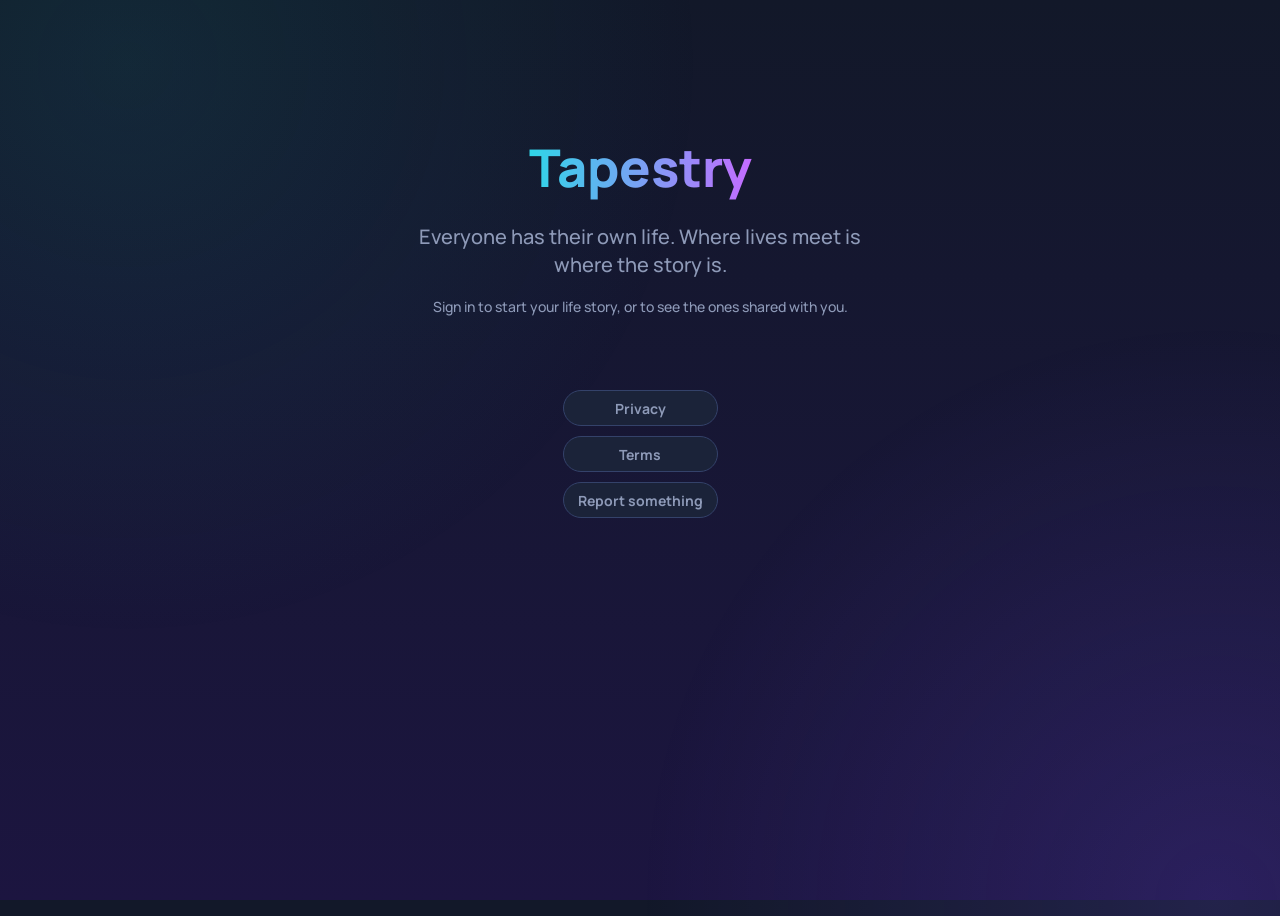
==== index.html @ f5a62487 "Publish tapestry from godot-app-factory ea5c0e9" ====
<!doctype html>
<html lang="en">
<head>
<meta charset="utf-8">
<meta name="viewport" content="width=device-width, initial-scale=1">
<!-- what the page may load, and from where: its own files, the platform, Google's sign-in button, OpenStreetMap's maps, YouTube's players - nothing else, whatever were slipped into it -->
<meta http-equiv="Content-Security-Policy" content="default-src 'self'; script-src 'self' https://accounts.google.com/gsi/client; style-src 'self' 'unsafe-inline' https://accounts.google.com/gsi/style; img-src 'self' data: blob: https://api.latent-sea.com https://tile.openstreetmap.org https://*.googleusercontent.com; connect-src 'self' https://api.latent-sea.com https://nominatim.openstreetmap.org https://accounts.google.com/gsi/; frame-src https://www.youtube-nocookie.com https://accounts.google.com/gsi/; worker-src 'self'; object-src 'none'; base-uri 'self'; form-action 'self'">
<meta name="color-scheme" content="dark">
<meta name="theme-color" content="#121829">
<meta name="description" content="Tapestry: everyone has their own thread through time, and threads cross at events.">
<title>Tapestry</title>
<link rel="icon" href="icon.svg" type="image/svg+xml">
<link rel="manifest" href="manifest.webmanifest">
<link rel="apple-touch-icon" href="icon-192.png">
<meta name="mobile-web-app-capable" content="yes">
<meta name="apple-mobile-web-app-capable" content="yes">
<link rel="stylesheet" href="tapestry.css?v=779517fc44e5">
<script type="module" src="site.js?v=779517fc44e5"></script>
<meta name="build" content="779517fc44e5">
<script type="module" src="fresh.js?v=779517fc44e5"></script>
</head>
<body>
<main id="app"></main>
<noscript>Tapestry needs JavaScript.</noscript>
</body>
</html>
---- tapestry.css ----
/* Tapestry's own layout, on the factory's look (look/look.css, D-023), which
   gives it its ground, words, buttons, cards and fields. The look's sheet is
   put in after this one, so every rule here starts at #app to win over it.
   Colours are the look's: --chime-<name>; a thread's own colour is drawn as
   its mark (weave.js, colourOf). */

#app .chime-app { max-width: 46rem; padding-bottom: 10rem; }
#app .chime-screen { gap: 14px; }
#app .chime-text.Title { font-size: calc(var(--chime-size-face) * 1.9); }

/* the navigation: four tabs, each an icon over its name - along the top beside the name on a wide
   screen; on a phone, along the bottom, all four always there, side by side */
#app .TopNav { justify-content: flex-start; align-items: center; gap: 10px; border-bottom: 1px solid var(--chime-lit); padding-bottom: 8px; }
#app .Wordmark { font-size: calc(var(--chime-size-face) * 1.375); font-weight: 800; overflow: visible; background: linear-gradient(90deg, var(--chime-accent-end), var(--chime-accent-2-end)); -webkit-background-clip: text; background-clip: text; color: transparent; }
#app .Nav { gap: 4px; flex: 1 1 auto; justify-content: flex-end; }
#app .chime-pressable.NavLink { position: relative; background: none; border: none; border-radius: 12px; box-shadow: none; padding: 6px 14px; min-height: 56px;
  flex-direction: column; align-items: center; justify-content: center; gap: 4px; color: var(--chime-ink-soft); }
#app .chime-pressable.NavLink.chime-current { color: var(--chime-accent); }
#app .chime-pressable.NavLink:hover { background: var(--chime-raised); }
#app .NavIcon { width: 26px; height: 26px; background: currentColor; -webkit-mask-size: contain; mask-size: contain; -webkit-mask-repeat: no-repeat; mask-repeat: no-repeat; }
#app .NavWords { font-size: calc(var(--chime-size-face) * 0.813); font-weight: 700; white-space: nowrap; }
/* how many wait in the inbox: a count on the corner of its icon */
#app .NavCount { position: absolute; top: 4px; left: calc(50% + 6px); min-width: 20px; height: 20px; padding: 0 5px; border-radius: 999px; background: var(--chime-danger);
  color: var(--chime-ground); font-size: 12px; font-weight: 800; line-height: 20px; text-align: center; box-sizing: border-box; }
#app .NavIcon-life { -webkit-mask-image: url('data:image/svg+xml,%3Csvg xmlns=%22http://www.w3.org/2000/svg%22 viewBox=%220 0 24 24%22 fill=%22none%22 stroke=%22black%22 stroke-width=%222%22 stroke-linecap=%22round%22 stroke-linejoin=%22round%22%3E%3Cpath d=%22M3 5h7a2 2 0 0 1 2 2v13a2 2 0 0 0-2-2H3z%22/%3E%3Cpath d=%22M21 5h-7a2 2 0 0 0-2 2v13a2 2 0 0 1 2-2h7z%22/%3E%3C/svg%3E'); mask-image: url('data:image/svg+xml,%3Csvg xmlns=%22http://www.w3.org/2000/svg%22 viewBox=%220 0 24 24%22 fill=%22none%22 stroke=%22black%22 stroke-width=%222%22 stroke-linecap=%22round%22 stroke-linejoin=%22round%22%3E%3Cpath d=%22M3 5h7a2 2 0 0 1 2 2v13a2 2 0 0 0-2-2H3z%22/%3E%3Cpath d=%22M21 5h-7a2 2 0 0 0-2 2v13a2 2 0 0 1 2-2h7z%22/%3E%3C/svg%3E'); }
#app .NavIcon-people { -webkit-mask-image: url('data:image/svg+xml,%3Csvg xmlns=%22http://www.w3.org/2000/svg%22 viewBox=%220 0 24 24%22 fill=%22none%22 stroke=%22black%22 stroke-width=%222%22 stroke-linecap=%22round%22 stroke-linejoin=%22round%22%3E%3Ccircle cx=%229%22 cy=%228%22 r=%223.5%22/%3E%3Cpath d=%22M2.5 20c0-3.6 2.9-6 6.5-6s6.5 2.4 6.5 6%22/%3E%3Ccircle cx=%2217%22 cy=%229%22 r=%222.5%22/%3E%3Cpath d=%22M17 14c2.6 0 4.5 1.9 4.5 4.5%22/%3E%3C/svg%3E'); mask-image: url('data:image/svg+xml,%3Csvg xmlns=%22http://www.w3.org/2000/svg%22 viewBox=%220 0 24 24%22 fill=%22none%22 stroke=%22black%22 stroke-width=%222%22 stroke-linecap=%22round%22 stroke-linejoin=%22round%22%3E%3Ccircle cx=%229%22 cy=%228%22 r=%223.5%22/%3E%3Cpath d=%22M2.5 20c0-3.6 2.9-6 6.5-6s6.5 2.4 6.5 6%22/%3E%3Ccircle cx=%2217%22 cy=%229%22 r=%222.5%22/%3E%3Cpath d=%22M17 14c2.6 0 4.5 1.9 4.5 4.5%22/%3E%3C/svg%3E'); }
#app .NavIcon-inbox { -webkit-mask-image: url('data:image/svg+xml,%3Csvg xmlns=%22http://www.w3.org/2000/svg%22 viewBox=%220 0 24 24%22 fill=%22none%22 stroke=%22black%22 stroke-width=%222%22 stroke-linecap=%22round%22 stroke-linejoin=%22round%22%3E%3Cpath d=%22M3 13l3-8h12l3 8v6H3z%22/%3E%3Cpath d=%22M3 13h5l1 3h6l1-3h5%22/%3E%3C/svg%3E'); mask-image: url('data:image/svg+xml,%3Csvg xmlns=%22http://www.w3.org/2000/svg%22 viewBox=%220 0 24 24%22 fill=%22none%22 stroke=%22black%22 stroke-width=%222%22 stroke-linecap=%22round%22 stroke-linejoin=%22round%22%3E%3Cpath d=%22M3 13l3-8h12l3 8v6H3z%22/%3E%3Cpath d=%22M3 13h5l1 3h6l1-3h5%22/%3E%3C/svg%3E'); }
#app .NavIcon-me { -webkit-mask-image: url('data:image/svg+xml,%3Csvg xmlns=%22http://www.w3.org/2000/svg%22 viewBox=%220 0 24 24%22 fill=%22none%22 stroke=%22black%22 stroke-width=%222%22 stroke-linecap=%22round%22 stroke-linejoin=%22round%22%3E%3Ccircle cx=%2212%22 cy=%228%22 r=%224%22/%3E%3Cpath d=%22M4 21c0-4.4 3.6-7 8-7s8 2.6 8 7%22/%3E%3C/svg%3E'); mask-image: url('data:image/svg+xml,%3Csvg xmlns=%22http://www.w3.org/2000/svg%22 viewBox=%220 0 24 24%22 fill=%22none%22 stroke=%22black%22 stroke-width=%222%22 stroke-linecap=%22round%22 stroke-linejoin=%22round%22%3E%3Ccircle cx=%2212%22 cy=%228%22 r=%224%22/%3E%3Cpath d=%22M4 21c0-4.4 3.6-7 8-7s8 2.6 8 7%22/%3E%3C/svg%3E'); }
#app .SearchIcon { -webkit-mask-image: url('data:image/svg+xml,%3Csvg xmlns=%22http://www.w3.org/2000/svg%22 viewBox=%220 0 24 24%22 fill=%22none%22 stroke=%22black%22 stroke-width=%222%22 stroke-linecap=%22round%22 stroke-linejoin=%22round%22%3E%3Ccircle cx=%2211%22 cy=%2211%22 r=%227%22/%3E%3Cpath d=%22M20 20l-4-4%22/%3E%3C/svg%3E'); mask-image: url('data:image/svg+xml,%3Csvg xmlns=%22http://www.w3.org/2000/svg%22 viewBox=%220 0 24 24%22 fill=%22none%22 stroke=%22black%22 stroke-width=%222%22 stroke-linecap=%22round%22 stroke-linejoin=%22round%22%3E%3Ccircle cx=%2211%22 cy=%2211%22 r=%227%22/%3E%3Cpath d=%22M20 20l-4-4%22/%3E%3C/svg%3E'); }
#app .SearchIcon { width: 20px; height: 20px; background: currentColor; -webkit-mask-size: contain; mask-size: contain; -webkit-mask-repeat: no-repeat; mask-repeat: no-repeat; }
#app .MenuItem { justify-content: space-between; align-items: center; min-height: 56px; }
#app .RowMark { font-size: calc(var(--chime-size-face) * 1.25); color: var(--chime-ink-soft); }
#app .HowTo { padding: 14px 16px; }
#app .InEvent { gap: 2px; padding-left: 10px; border-left: 2px solid var(--chime-lit); }
#app .InEventLine { font-size: calc(var(--chime-size-face) * 0.875); color: var(--chime-ink); }
@media (max-width: 40rem) {
  #app .TopNav { border-bottom: none; padding: 0; }
  #app .Wordmark { display: none; }
  #app .Nav { position: fixed; left: 0; right: 0; bottom: 0; z-index: 6; display: grid; grid-template-columns: repeat(4, minmax(0, 1fr)); gap: 0;
    background: var(--chime-raised); border-top: 1px solid var(--chime-lit); padding: 4px 0 calc(4px + env(safe-area-inset-bottom)); }
  #app .chime-pressable.NavLink { border-radius: 0; min-height: 64px; padding: 6px 2px; }
}

/* Your life: its name and search over its two ways to see it; the prompt; the one Add button */
#app .LifeTop { align-items: center; gap: 12px; }
#app .chime-pressable.IconButton { min-height: 48px; padding: 6px 16px; border-radius: 999px; gap: 8px; align-items: center; background: var(--chime-raised); border: 1px solid var(--chime-lit); box-shadow: none; color: var(--chime-ink); }
#app .LifeWays { display: grid; grid-template-columns: repeat(2, minmax(0, 1fr)); gap: 4px; padding: 4px; border-radius: 14px; background: var(--chime-raised); }
#app .LifeWays .chime-pressable.Segment { min-height: 44px; border: none; border-radius: 10px; justify-content: center; font-size: var(--chime-size-face); font-weight: 700; }
#app .Prompt { gap: 12px; padding: 18px; border-radius: 18px; background: var(--chime-raised); border: 1px solid var(--chime-lit); }
#app .PromptLabel { font-size: calc(var(--chime-size-face) * 0.875); font-weight: 700; color: var(--chime-accent); }
#app .PromptWords { font-size: calc(var(--chime-size-face) * 1.4); font-weight: 700; line-height: 1.25; }
#app .chime-pressable.PromptButton { min-height: 50px; border-radius: 999px; justify-content: center; font-weight: 700; background: var(--chime-lit); border: none; box-shadow: none; color: var(--chime-ink); }
#app .RandomRow { display: grid; grid-template-columns: repeat(2, minmax(0, 1fr)); gap: 10px; }
#app .chime-pressable.RandomButton { min-height: 50px; justify-content: center; border-radius: 999px; font-weight: 700; padding: 8px 12px; }

#app .chime-pressable.AddButton { position: fixed; right: max(20px, calc(50vw - 23rem + 20px)); bottom: 28px; z-index: 5; min-height: 56px; padding: 0 26px; border-radius: 999px; gap: 8px;
  align-items: center; border: none; background: linear-gradient(90deg, var(--chime-accent), var(--chime-accent-end)); color: var(--chime-ground);
  font-size: calc(var(--chime-size-face) * 1.125); font-weight: 800; box-shadow: 0 6px 20px rgb(0 0 0 / 0.45); }
#app .AddMark { font-size: calc(var(--chime-size-face) * 1.5); line-height: 1; font-weight: 800; }
@media (max-width: 40rem) { #app .chime-pressable.AddButton { right: 16px; bottom: calc(84px + env(safe-area-inset-bottom)); } }
#app .EmptyLife { align-items: center; text-align: center; gap: 14px; padding: 48px 20px; }
#app .EmptyTitle { font-size: calc(var(--chime-size-face) * 1.6); font-weight: 800; }
#app .EmptyLine { font-size: calc(var(--chime-size-face) * 1.125); color: var(--chime-ink-soft); line-height: 1.5; }
#app .chime-pressable.BigAction { min-height: 60px; padding: 0 30px; border-radius: 999px; gap: 10px; align-items: center; border: none; margin-top: 10px;
  background: linear-gradient(90deg, var(--chime-accent), var(--chime-accent-end)); color: var(--chime-ground); font-size: calc(var(--chime-size-face) * 1.15); font-weight: 800; }

/* what is being added, asked over the screen: a memory first, then the two less often wanted */
#app .AddSheet { gap: 12px; min-width: min(26rem, 84vw); }
#app .chime-pressable.AddChoice { flex-direction: column; align-items: flex-start; gap: 4px; padding: 16px 18px; border-radius: 16px; text-align: left;
  background: var(--chime-ground); border: 1px solid var(--chime-lit); box-shadow: none; color: var(--chime-ink); }
#app .chime-pressable.AddChoiceMain { background: linear-gradient(90deg, var(--chime-accent), var(--chime-accent-end)); border: none; color: var(--chime-ground); }
#app .AddChoiceWrap { gap: 0; }
#app .AddChoiceTitle { font-size: calc(var(--chime-size-face) * 1.2); font-weight: 800; }
#app .AddChoiceLine { font-size: calc(var(--chime-size-face) * 0.938); }
@media (max-width: 40rem) {
  #app .chime-shade:has(.AddSheet) { align-items: flex-end; }
  #app .chime-sheet:has(.AddSheet) { width: 100%; max-width: none; border-radius: 24px 24px 0 0; padding: 20px 20px calc(24px + env(safe-area-inset-bottom)); }
}

/* a memory's page: the way back, Edit and More along the top; More's actions under them, when open */
#app .ItemTop { align-items: center; justify-content: space-between; gap: 10px; }
#app .ItemTools { gap: 8px; align-items: center; }

#app .BackMark { font-size: calc(var(--chime-size-face) * 1.5); line-height: 1; }
#app .chime-pressable.QuietAction { min-height: 44px; padding: 6px 16px; border-radius: 999px; gap: 6px; align-items: center; background: var(--chime-raised); border: 1px solid var(--chime-lit); box-shadow: none; color: var(--chime-ink); }
#app .MoreMark { font-size: calc(var(--chime-size-face) * 1.1); line-height: 1; }
#app .MorePanel { gap: 8px; padding: 12px 14px; border-radius: 14px; background: var(--chime-raised); border: 1px solid var(--chime-lit); }
#app .chime-pressable.BiggerButton { justify-content: space-between; align-items: center; min-height: 52px; padding: 8px 16px; border-radius: 14px; background: var(--chime-raised); border: 1px solid var(--chime-lit); box-shadow: none; color: var(--chime-ink); }
#app .Details { gap: 12px; }
#app .BiggerSheet, #app .BiggerStep { gap: 12px; min-width: min(26rem, 84vw); }
#app .PartOfAll { gap: 8px; }
/* what a memory is part of: the button that opens it, with an X on its right to take it out, one piece */
#app .PartOfRow { align-items: stretch; gap: 0; flex-wrap: nowrap; align-self: flex-start; max-width: 100%; }
#app .chime-pressable.TakeOut { min-height: 44px; min-width: 44px; padding: 0 14px 0 10px; border-radius: 0 999px 999px 0; box-shadow: none;
  background: color-mix(in srgb, var(--chime-accent) 10%, var(--chime-raised)); border: 1px solid color-mix(in srgb, var(--chime-accent) 55%, transparent);
  border-left: 1px solid color-mix(in srgb, var(--chime-accent) 25%, transparent); color: var(--chime-ink-soft); justify-content: center; align-items: center; }
#app .chime-pressable.TakeOut:hover { color: var(--chime-danger); background: color-mix(in srgb, var(--chime-danger) 12%, var(--chime-raised)); }
#app .TakeOutMark { font-size: calc(var(--chime-size-face) * 1.05); font-weight: 800; line-height: 1; }
#app .SeenNot { position: absolute; width: 1px; height: 1px; overflow: hidden; clip: rect(0 0 0 0); white-space: nowrap; }
@media (max-width: 40rem) {
  #app .chime-shade:has(.BiggerSheet) { align-items: flex-end; }
  #app .chime-sheet:has(.BiggerSheet) { width: 100%; max-width: none; max-height: 88vh; overflow-y: auto; border-radius: 24px 24px 0 0; padding: 20px 20px calc(24px + env(safe-area-inset-bottom)); }
}
#app .PeopleWays { flex-wrap: wrap; }

/* Me: who they are, then a row for each thing of theirs */
#app .MeTop { align-items: center; gap: 16px; }
#app .MeMark { width: 64px; height: 64px; border-radius: 50%; display: flex; align-items: center; justify-content: center; background: var(--chime-accent); color: var(--chime-ground);
  font-size: calc(var(--chime-size-face) * 1.6); font-weight: 800; flex: 0 0 auto; }

/* the editor: who sees it, said, with the way to change it */
#app .AudienceRow { align-items: center; gap: 12px; }

/* the door */
#app .Door { max-width: 28rem; margin: 12vh auto 0; gap: 18px; text-align: center; align-items: center; }
#app .DoorTitle { font-size: calc(var(--chime-size-face) * 3.25); font-weight: 800; overflow: visible; background: linear-gradient(90deg, var(--chime-accent-end), var(--chime-accent-2-end)); -webkit-background-clip: text; background-clip: text; color: transparent; }
#app .DoorLine { font-size: calc(var(--chime-size-face) * 1.25); color: var(--chime-ink-soft); }
#app .GoogleButton { min-height: 44px; display: flex; justify-content: center; padding: 0; background: none; }
/* Google's button is its own page in a frame: told the page is dark, a browser paints white behind it; as light, its own corners show through */
#app .GoogleButton { color-scheme: light; }
/* on a phone, our own button that goes to Google and back: drawn as Google's own pill, on the page's ground */
#app .GoogleButton .google-redirect { min-height: 44px; padding: 0 1.25rem 0 2.9rem; border: 1px solid #dadce0; border-radius: 999px; background: #fff url('data:image/svg+xml,%3Csvg xmlns=%27http://www.w3.org/2000/svg%27 viewBox=%270 0 48 48%27%3E%3Cpath fill=%27%23EA4335%27 d=%27M24 9.5c3.54 0 6.71 1.22 9.21 3.6l6.85-6.85C35.9 2.38 30.47 0 24 0 14.62 0 6.51 5.38 2.56 13.22l7.98 6.19C12.43 13.72 17.74 9.5 24 9.5z%27/%3E%3Cpath fill=%27%234285F4%27 d=%27M46.98 24.55c0-1.57-.15-3.09-.38-4.55H24v9.02h12.94c-.58 2.96-2.26 5.48-4.78 7.18l7.73 6c4.51-4.18 7.09-10.36 7.09-17.65z%27/%3E%3Cpath fill=%27%23FBBC05%27 d=%27M10.53 28.59c-.48-1.45-.76-2.99-.76-4.59s.27-3.14.76-4.59l-7.98-6.19C.92 16.46 0 20.12 0 24c0 3.88.92 7.54 2.56 10.78l7.97-6.19z%27/%3E%3Cpath fill=%27%2334A853%27 d=%27M24 48c6.48 0 11.93-2.13 15.89-5.81l-7.73-6c-2.15 1.45-4.92 2.3-8.16 2.3-6.26 0-11.57-4.22-13.47-9.91l-7.98 6.19C6.51 42.62 14.62 48 24 48z%27/%3E%3C/svg%3E') no-repeat 1rem center / 20px 20px; color: #1f1f1f; font: 500 0.95rem/1 var(--chime-font, inherit); cursor: pointer; -webkit-appearance: none; appearance: none; }
#app .Door .chime-field-holder { width: 100%; text-align: left; }

/* words */
#app .PartHeading { font-size: calc(var(--chime-size-face) * 1.188); font-weight: 750; margin-top: 8px; overflow: visible; }
#app .FieldName { font-size: calc(var(--chime-size-face) * 0.75); font-weight: 700; color: var(--chime-ink-soft); letter-spacing: 0.08em; text-transform: uppercase; }
#app .Hint { font-size: calc(var(--chime-size-face) * 0.875); color: var(--chime-ink-soft); }
#app .chime-text.Words { font-size: calc(var(--chime-size-face) * 1.062); font-weight: 500; }
#app .Body { white-space: pre-wrap !important; line-height: 1.6; }
#app .Warn { color: var(--chime-danger); }
#app .Seen { font-size: calc(var(--chime-size-face) * 0.875); color: var(--chime-accent-2-end); }
#app .Small { font-size: calc(var(--chime-size-face) * 0.875); }

/* buttons */
#app .Actions { flex-wrap: wrap; gap: 10px; }

#app .LinkWords { font-size: calc(var(--chime-size-face) * 0.938); }
#app .Segments { flex-wrap: wrap; gap: 6px; }
#app .chime-pressable.Segment { min-height: 36px; padding: 4px 14px; font-size: calc(var(--chime-size-face) * 0.875); gap: 6px; }

/* the woven picture: as wide as its years need, scrolled sideways within itself on a phone */

/* finding and adding */
#app .Finder, #app .AddRow { gap: 8px; align-items: center; }
#app .Finder .chime-field-holder, #app .AddRow .chime-field-holder { flex: 1 1 auto; }

/* the timeline */
#app .Timeline { gap: 12px; }
/* a timeline's years, to flick through: one line, scrolled sideways */
#app .Years { flex-wrap: nowrap; overflow-x: auto; gap: 6px; padding-bottom: 6px; scrollbar-width: thin; }
#app .chime-pressable.YearChip { flex: 0 0 auto; min-height: 32px; padding: 2px 12px; }
/* light cards: when on the left, the title beside it, one line each */
#app .chime-pressable.LightEntry { width: 100%; padding: 8px 12px; align-items: center; }
#app .LightRow { width: 100%; gap: 10px; align-items: center; }
#app .LightWhen { flex: 0 0 9.5rem; font-size: calc(var(--chime-size-face) * 0.812); font-weight: 600; color: var(--chime-accent); }
#app .LightTitle { font-size: calc(var(--chime-size-face) * 0.95); font-weight: 600; min-width: 0; overflow: hidden; text-overflow: ellipsis; white-space: nowrap; }
#app .LightMeta { flex: 0 0 auto; font-size: calc(var(--chime-size-face) * 0.75); color: var(--chime-ink-soft); }
@media (max-width: 40rem) { #app .LightWhen { flex-basis: 6.5rem; } }
#app .YearHeading { font-size: calc(var(--chime-size-face) * 1.375); font-weight: 800; color: var(--chime-accent); margin-top: 16px; overflow: visible; }
#app .chime-pressable.Entry { width: 100%; padding: 14px 16px; align-items: stretch; }
#app .chime-row.CardRow { align-items: flex-start; width: 100%; gap: 12px; }
#app .ThreadMark { flex: 0 0 auto; padding-top: 5px; }
#app .CardBody { gap: 4px; min-width: 0; }
#app .CardTop { gap: 8px; flex-wrap: wrap; }
#app .Kind { font-size: calc(var(--chime-size-face) * 0.688); font-weight: 700; letter-spacing: 0.1em; text-transform: uppercase; color: var(--chime-ink-soft); }
#app .When { font-size: calc(var(--chime-size-face) * 0.875); font-weight: 600; color: var(--chime-accent); }
#app .Age { font-size: calc(var(--chime-size-face) * 0.812); color: var(--chime-ink-soft); }
#app .Whose { font-size: calc(var(--chime-size-face) * 0.812); color: var(--chime-accent-2-end); }
#app .CardTitle { font-size: calc(var(--chime-size-face) * 1.125); font-weight: 750; }
#app .CardText { font-size: calc(var(--chime-size-face) * 0.938); color: var(--chime-ink); display: -webkit-box; -webkit-line-clamp: 3; -webkit-box-orient: vertical; overflow: hidden !important; }
#app .MetaRow { flex-wrap: wrap; gap: 4px 12px; }
#app .MetaRow:not(:has(.chime-text:not(:empty))) { display: none; }
#app .Meta { font-size: calc(var(--chime-size-face) * 0.812); color: var(--chime-ink-soft); }
#app .Thumbs { gap: 6px; flex-wrap: wrap; }
#app .Thumb { width: 72px; height: 72px; object-fit: cover; border-radius: 10px; background: var(--chime-lit); }
#app .CrossingRow { gap: 6px; }
#app .Dots { gap: 2px; }
#app .Crossing { font-size: calc(var(--chime-size-face) * 0.812); color: var(--chime-accent-2-end); }
#app .Dot { width: 14px; height: 14px; }
#app .SmallDot { width: 10px; height: 10px; }
#app .BigDot { width: 22px; height: 22px; }

/* links */
#app .Links { gap: 10px; }
#app .chime-embed.Video { border-radius: 14px; }
#app .chime-hyperlink.LinkOut { display: flex; flex-direction: column; align-items: flex-start; gap: 2px; padding: 10px 14px; border: 1px solid var(--chime-lit);
  border-radius: 14px; background: var(--chime-raised); text-decoration: none; }
#app .LinkSite { font-weight: 700; color: var(--chime-accent); }
#app .LinkAddress { overflow-wrap: anywhere;  font-size: calc(var(--chime-size-face) * 0.8); color: var(--chime-ink-soft); max-width: 100%; }
#app .LinkRow { gap: 8px; }
#app .VideoThumb { width: 128px; object-fit: cover; outline: 2px solid color-mix(in srgb, var(--chime-accent-2) 60%, transparent); outline-offset: -2px; }

/* a thing in full */
#app .chime-pressable.PictureButton { padding: 0; border: none; background: none; box-shadow: none; border-radius: 14px; display: flex; flex-direction: column; align-items: stretch; gap: 6px; width: 100%; }
#app .Caption { font-size: calc(var(--chime-size-face) * 0.9); color: var(--chime-ink-soft); }
#app .CaptionField { min-height: 36px; padding: 6px 10px; font-size: calc(var(--chime-size-face) * 0.85); }
#app .EditPicture { max-width: 120px; }
#app .chime-sheet .Viewer { gap: 10px; align-items: center; }
#app .chime-sheet .Viewed { max-width: 92vw; max-height: 74vh; object-fit: contain; border-radius: 10px; }
#app .chime-sheet:has(.Viewer) { max-width: 96vw; padding: 14px; }
#app .chime-sheet .ViewerActions { justify-content: center; flex-wrap: wrap; }
#app .Pictures { gap: 10px; }
#app .Picture { width: 100%; max-height: 80vh; object-fit: contain; border-radius: 14px; background: var(--chime-raised); }

/* today */
#app textarea.ListText { min-height: 14rem; font-size: calc(var(--chime-size-face) * 0.875); }
#app .ListRead { gap: 4px; }

/* writing */
#app .Part, #app .Chooser { gap: 6px; }
#app textarea.chime-field { min-height: 8rem; font: inherit; line-height: 1.5; resize: vertical; }
#app .Chips { flex-wrap: wrap; gap: 6px; }
#app .chime-pressable.Chip { min-height: 32px; padding: 2px 12px; background: var(--chime-lit); border: none; gap: 6px; font-size: calc(var(--chime-size-face) * 0.875); }
#app .ChipX { font-size: 0; }
#app .ChipX::after { content: "\2715"; font-size: calc(var(--chime-size-face) * 0.75); color: var(--chime-ink-soft); }
#app .Matches { gap: 4px; }
#app .chime-pressable.Match { min-height: 40px; padding: 6px 16px; width: 100%; border-radius: 14px; }
#app .MatchWords { font-size: calc(var(--chime-size-face) * 0.938); }
#app .ShareRow { gap: 6px; }
#app .Audience { gap: 8px; }
#app .EditPictures { gap: 8px; flex-wrap: wrap; }
#app .EditPicture { gap: 4px; align-items: center; }
#app .EditThumb { width: 96px; height: 96px; object-fit: cover; border-radius: 10px; background: var(--chime-lit); }

/* people and places */
#app .List { gap: 8px; }
#app .chime-pressable.ListItem { width: 100%; padding: 12px 16px; }
#app .PersonRow { width: 100%; gap: 10px; }
#app .PersonName { font-size: calc(var(--chime-size-face) * 1.062); font-weight: 700; }
#app .InviteLink { font-family: ui-monospace, Menlo, Consolas, monospace; font-size: calc(var(--chime-size-face) * 0.812); background: var(--chime-raised); border: 1px solid var(--chime-lit); padding: 10px; border-radius: 10px; word-break: break-all; }

/* asking, for someone already on Tapestry */
#app .chime-surface.Asked { padding: 16px 18px; }
#app .Requests { gap: 12px; }
#app .Request { gap: 6px; align-items: center; }

/* notices */
#app .chime-pressable.Notice { text-align: left; }
#app .NoticeRow { gap: 12px; align-items: center; width: 100%; }
#app .NewMark { flex-shrink: 0; overflow: visible; font-size: calc(var(--chime-size-face) * 0.75); font-weight: 800; color: var(--chime-accent); text-transform: uppercase; letter-spacing: 0.06em; }

/* a random year, a random memory: small, side by side */
#app .RandomRow { flex-direction: row !important; flex-wrap: wrap; gap: 8px; }
#app .RandomRow > * { width: auto !important; flex: 0 0 auto; }

/* labels */
#app .LabelTags { gap: 6px; flex-wrap: wrap; }
#app .LabelTag { font-size: calc(var(--chime-size-face) * 0.75); font-weight: 700; color: var(--chime-accent); }
#app .Labels { gap: 6px; flex-wrap: wrap; }
#app .PeopleLinks { gap: 4px 14px; flex-wrap: wrap; align-items: baseline; }
#app .MemoryMap { height: 340px; border-radius: 12px; overflow: hidden; margin: 6px 0 0; background: #1b2339; z-index: 0; }
#app .MemoryMap .MemoryDot span { display: block; width: 100%; height: 100%; border-radius: 50%; border: 2px solid #121829; box-sizing: border-box; box-shadow: 0 0 0 1px rgb(255 255 255 / 0.5); }
#app .MemoryMap .MemoryPopup { display: flex; flex-direction: column; gap: 8px; }
#app .MemoryMap .MemoryDotLink { color: #121829; text-decoration: none; display: flex; align-items: center; gap: 8px; }
#app .MemoryMap .MemoryDotLink i { width: 12px; height: 12px; border-radius: 50%; flex: 0 0 auto; }
#app .DateKey { align-items: center; gap: 10px; }
#app .DateRamp { height: 10px; border-radius: 5px; background: linear-gradient(90deg, #4b2a8c, #3b5bdb, #1c9fc9, #19c3b3, #7bd389, #f2c14e); }
#app .PlaceMap { height: 280px; border-radius: 12px; overflow: hidden; margin: 6px 0; background: #1b2339; z-index: 0; }
#app .NewMark { color: #19c3b3; font-weight: 700; font-size: 0.85em; }
#app .CrowdPhotos { flex-wrap: wrap; gap: 6px; }
#app .CrowdPhoto { width: 96px; height: 96px; object-fit: cover; border-radius: 8px; }
#app .CrowdActions { gap: 14px; flex-wrap: wrap; }
/* a big event's memory: new, its likes, and more for who runs it, small in its card's corner - never a row of their own */
#app .CrowdCard { position: relative; }
#app .CrowdCard > .chime-pressable:first-child, #app .CrowdCard > :first-child > .chime-pressable { padding-bottom: 34px; }
#app .CrowdCorner { position: absolute; right: 10px; bottom: 6px; gap: 6px; align-items: center; max-width: calc(100% - 20px); }
#app .chime-pressable.Heart { min-height: 28px; padding: 2px 8px; border: none; border-radius: 999px; background: transparent; box-shadow: none;
  color: var(--chime-ink-soft); display: flex; gap: 6px; align-items: center; min-width: 0; }
#app .chime-pressable.Heart:hover { background: rgba(255, 255, 255, 0.06); }
#app .chime-pressable.Heart.chime-current { color: #ff6b9a; }
#app .HeartWords { font-size: 0.95em; font-weight: 700; white-space: nowrap; }
#app .Likers { font-size: 0.8em; color: var(--chime-ink-soft); white-space: nowrap; overflow: hidden; text-overflow: ellipsis; max-width: 12em; }
#app .chime-pressable.LabelChip { min-height: 32px; padding: 4px 12px; }

/* the periods as a chart: drawn to the width there is, its words their size */
#app .PeriodsChart { padding: 8px 4px; border-radius: 14px; background: var(--chime-raised); border: 1px solid var(--chime-lit); }
#app .PeriodsChart svg { display: block; width: 100%; height: auto; }
#app .PeriodsChart .mark { cursor: pointer; outline: none; }
#app .PeriodsChart .mark:hover rect[rx], #app .PeriodsChart .mark:focus-visible rect[rx] { filter: brightness(1.25); }
#app .PeriodsChart .mark:focus-visible { outline: 2px solid var(--chime-accent); outline-offset: 2px; }

/* a kind of period: its chip is its key - outlined while shown, faded while hidden - so its colour dot stays clear */
#app .chime-pressable.KindChip { background: var(--chime-raised); color: var(--chime-ink); border: 1px solid var(--chime-lit); box-shadow: none; opacity: 0.45; }
#app .chime-pressable.KindChip.chime-current { opacity: 1; border-color: var(--chime-ink-soft); background: var(--chime-raised); color: var(--chime-ink); }
#app .chime-pressable.CircleChip { border-radius: 999px; background: transparent; border: 1px dashed var(--chime-ink-soft); color: var(--chime-ink-soft); }
#app .chime-pressable.CircleChip.chime-current { background: transparent; border: 2px solid #7c5cff; color: var(--chime-ink); }

/* comments: each quiet, its taking off small */
#app .Comment .chime-pressable { min-height: 28px; padding: 2px 12px; align-self: flex-start; font-size: calc(var(--chime-size-face) * 0.812); }
#app .CommentText { min-height: 72px; }

/* the privacy policy and the terms, at the door and in You */
#app .Legal { gap: 18px; justify-content: center; flex-wrap: wrap; }

/* the terms, in full, before they are agreed to: a box of their own to scroll */
#app .Terms { max-height: 50vh; overflow-y: auto; padding: 12px 16px; border-radius: 14px; background: var(--chime-raised); border: 1px solid var(--chime-lit); text-align: left; }
#app .TermsText { gap: 8px; }
#app .TermsPoint { padding-left: 14px; }
#app .TermsPoint::before { content: "• "; }
/* the timeline's zoom: a row of small square presses */
#app .ZoomRow { align-items: center; gap: 6px; flex-wrap: wrap; }
#app .chime-pressable.ZoomButton { min-width: 40px; justify-content: center; }
#app .ZoomMark { font-size: calc(var(--chime-size-face) * 1.125); font-weight: 700; line-height: 1; }
/* where feedback stands */
#app .FeedbackStatus { font-size: calc(var(--chime-size-face) * 0.75); font-weight: 700; text-transform: uppercase; letter-spacing: 0.06em; color: var(--chime-accent); }
/* the timeline: one finger scrolls the page; two pinch the years (site.js, keepPinch) */
#app #timeline-chart { touch-action: pan-y; }
/* the thread narrowed to a year or a label: said, and undone in one press */
#app .FilterBar { align-items: center; gap: 10px; padding: 8px 12px; border-radius: 14px; border: 1px solid var(--chime-accent); background: var(--chime-raised); }

/* the tapestry of lives: flat, an SVG; in space, a canvas; a box drawn over either selects */
#app .LivesPicture, #app .LivesSpace { position: relative; padding: 8px 4px; border-radius: 14px; background: var(--chime-raised); border: 1px solid var(--chime-lit); overflow: hidden; }
#app .LivesPicture svg { display: block; width: 100%; height: auto; touch-action: pan-y; }
#app .LivesPicture.Selecting svg { touch-action: none; cursor: crosshair; }
#app .LivesPicture .mark { cursor: pointer; }
#app .LivesSpace { padding: 0; }
#app .SpaceCanvas { display: block; cursor: grab; outline: none; }
#app .SelectBox { position: absolute; border: 2px dashed var(--chime-accent); background: color-mix(in srgb, var(--chime-accent) 12%, transparent); pointer-events: none; }
#app .Sticks { position: absolute; left: 0; right: 0; bottom: 12px; display: flex; justify-content: space-between; padding: 0 12px; pointer-events: none; }
#app .Sticks[hidden] { display: none; }
#app .Stick { width: 96px; height: 96px; border-radius: 50%; background: color-mix(in srgb, var(--chime-ink) 10%, transparent); border: 1px solid var(--chime-lit);
  display: flex; align-items: center; justify-content: center; pointer-events: auto; touch-action: none; }
#app .StickKnob { width: 40px; height: 40px; border-radius: 50%; background: color-mix(in srgb, var(--chime-accent) 70%, transparent); pointer-events: none; }
/* how the lines are drawn: a gear over the picture's corner, opening its settings over it */
#app .LivesFrame { position: relative; }
#app .chime-pressable.GearButton { position: absolute; top: 8px; right: 8px; z-index: 2; width: 40px; height: 40px; min-height: 40px; padding: 0; border-radius: 50%;
  justify-content: center; align-items: center; background: color-mix(in srgb, var(--chime-raised) 85%, transparent); border: 1px solid var(--chime-lit); box-shadow: none; }
#app .GearMark { font-size: 20px; line-height: 1; color: var(--chime-ink); }
#app .TuningPanel { position: absolute; top: 0; left: 0; right: 0; z-index: 1; max-height: 100%; overflow-y: auto; gap: 10px; padding: 14px 56px 14px 14px;
  border-radius: 14px; background: color-mix(in srgb, var(--chime-ground) 94%, transparent); backdrop-filter: blur(6px); border: 1px solid var(--chime-lit); }
#app .TuningRow { align-items: center; gap: 8px; }
#app .TuningSaid { min-width: 5.5rem; text-align: center; font-weight: 600; }

/* seeing Tapestry as someone else, as its support: said plainly at the top of every screen */
#app .SeeingBar { align-items: center; gap: 12px; padding: 10px 14px; margin: 8px 0; border-radius: 14px; border: 2px solid var(--chime-accent-2, #7c5cff);
  background: color-mix(in srgb, var(--chime-accent-2, #7c5cff) 18%, var(--chime-raised)); }

/* what is said before joining or agreeing: a box ticked by a press, the words beside it */
#app .Ticks { gap: 8px; }
#app .chime-pressable.Tick { display: flex; align-items: flex-start; gap: 10px; text-align: left; background: transparent; border: 1px solid var(--chime-ink-soft); }
#app .chime-pressable.Tick.chime-current { border: 2px solid #7c5cff; }
#app .TickBox { font-size: 1.3em; line-height: 1.1; }

/* the life page's actions under its one find line: buttons, in the links' own colour - apart from the add buttons above */

/* the admin portal: on a laptop, wide - its parts down the side, the one chosen beside them, tables of rows */
#app .chime-app:has(.PortalOpen) { max-width: 78rem; }
#app .PortalDoor { max-width: 30rem; margin: 6vh auto 0; gap: 14px; }
#app .PortalCode { width: 220px; height: 220px; image-rendering: pixelated; background: #fff; border-radius: 10px; padding: 8px; align-self: center; }
#app .PortalKey { font-family: ui-monospace, SFMono-Regular, Menlo, monospace; letter-spacing: 0.04em; text-align: center; }
#app .PortalOpen { gap: 28px; align-items: flex-start; }
#app .PortalSide { flex: 0 0 13rem; gap: 2px; position: sticky; top: 12px; }
#app .PortalName { font-weight: 800; font-size: calc(var(--chime-size-face) * 1.1); margin-bottom: 10px; }
#app .chime-pressable.PortalNav { justify-content: flex-start; background: transparent; border: none; box-shadow: none; border-radius: 8px; min-height: 36px;
  padding: 6px 10px; color: var(--chime-ink-soft); }
#app .chime-pressable.PortalNav:hover { background: rgba(255, 255, 255, 0.05); }
#app .chime-pressable.PortalNav.chime-current { background: rgba(124, 92, 255, 0.18); color: var(--chime-ink); font-weight: 700; }
#app .chime-pressable.PortalLock { margin-top: 18px; }
#app .PortalMain { min-width: 0; gap: 14px; }
#app .Tiles { gap: 12px; flex-wrap: wrap; align-items: stretch; }
#app .chime-surface.Tile { flex: 1 1 10rem; padding: 14px 16px; border-radius: 12px; background: var(--chime-raised); border: 1px solid var(--chime-lit); }
#app .TileNumber { font-size: calc(var(--chime-size-face) * 1.9); font-weight: 800; }
#app .TileWords { font-size: 0.85em; color: var(--chime-ink-soft); }
#app .PortalTable { gap: 0; }
#app .PortalRow { gap: 12px; padding: 8px 10px; border-bottom: 1px solid var(--chime-lit); align-items: baseline; width: 100%; }
#app .PortalHead { font-weight: 700; color: var(--chime-ink-soft); font-size: 0.85em; border-bottom-width: 2px; }
#app .PortalRow .Cell { flex: 1 1 0; min-width: 0; font-size: 0.9em; overflow-wrap: anywhere; }
#app .PortalRow .Cell.Wide { flex: 2 1 0; }
#app .chime-pressable.PortalPick { padding: 0; border: none; border-radius: 0; background: transparent; box-shadow: none; text-align: left; width: 100%; color: var(--chime-ink); }
#app .chime-pressable.PortalPick:hover { background: rgba(255, 255, 255, 0.04); }
#app .PortalActions { flex-wrap: wrap; gap: 6px 14px; }
/* what a line to type in finds, said in full: wrapped, never cut short */
#app .chime-field-label { white-space: normal; overflow: visible; text-overflow: clip; }

/* every pressable is a button, never underlined words: its colour says what it does - teal the main thing,
   purple another thing to do, red what deletes, dark what goes back or cancels, outlined teal what opens
   something else (a person, a place, an event) */
#app .chime-pressable.Link, #app .chime-pressable.PlainLink, #app .chime-pressable.BackButton, #app .chime-hyperlink.LegalLink {
  display: inline-flex; align-items: center; justify-content: center; gap: 6px; min-height: 44px; padding: 8px 16px; border-radius: 999px;
  font-weight: 700; text-decoration: none; box-shadow: none; text-align: center; }
#app .chime-pressable.Link { background: color-mix(in srgb, var(--chime-accent) 10%, var(--chime-raised)); border: 1px solid color-mix(in srgb, var(--chime-accent) 55%, transparent);
  color: var(--chime-accent); align-self: flex-start; }
#app .chime-pressable.Link *, #app .chime-hyperlink.LegalLink * { text-decoration: none; }
#app .chime-pressable.Link:hover { background: color-mix(in srgb, var(--chime-accent) 20%, var(--chime-raised)); }
#app .chime-pressable.PlainLink, #app .chime-pressable.BackButton { background: var(--chime-raised); border: 1px solid var(--chime-lit); color: var(--chime-ink); }
#app .chime-pressable.PlainLink { align-self: center; min-width: 9rem; }
#app .chime-pressable.BackButton { align-self: flex-start; padding-left: 12px; }
#app .chime-hyperlink.LegalLink { background: var(--chime-raised); border: 1px solid var(--chime-lit); color: var(--chime-ink-soft); min-height: 36px; padding: 6px 14px;
  font-size: calc(var(--chime-size-face) * 0.875); }
#app .Legal { gap: 10px; }

/* buttons of one look side by side: one size, in a grid, each as wide as the widest needs (buttongrid.js) */
#app .chime-row.ButtonGrid { display: grid; grid-template-columns: repeat(auto-fill, minmax(min(100%, var(--cell)), 1fr)); gap: 10px; align-items: stretch; }
#app .chime-row.ButtonGrid > * { width: 100%; min-width: 0; margin: 0; justify-content: center; text-align: center; box-sizing: border-box; }
/* a page's own tools along its top stay on one line, one size */
#app .ItemTools.chime-row.ButtonGrid { grid-template-columns: none; grid-auto-flow: column; grid-auto-columns: var(--cell); }
#app .chime-pressable.AddPlace { align-self: flex-start; margin: 4px 0 0; }
/* a light card in an event's or period's list: its likes, New and ⋯ to the right of its one line, beside its words, never over them;
   on a narrow screen its date left out when it is in order of when, under its days or years - kept in the other orders, which have no headings */
#app .CrowdCard .chime-pressable.LightEntry { padding-bottom: 8px; padding-right: 150px; }
#app .CrowdCard:has(.LightEntry) .CrowdCorner { top: 50%; bottom: auto; transform: translateY(-50%); }
@media (max-width: 40rem) { #app .Timeline:has(.YearHeading) .CrowdCard .LightWhen { display: none; } }
/* what a memory is part of, in its own colour: an event teal, a period of life purple */
#app .chime-pressable.Link.PartPeriod, #app .PartOfRow.PartPeriod > .chime-pressable.TakeOut, #app .PartOfRow.PartPeriod > .PartWords {
  background: color-mix(in srgb, var(--chime-accent-2) 14%, var(--chime-raised)); border-color: color-mix(in srgb, var(--chime-accent-2) 60%, transparent); color: #c3b5ff; }
#app .chime-pressable.Link.PartPeriod { align-self: flex-start; }
#app .chime-pressable.Link.PartEvent { align-self: flex-start; }
#app .PartOfRow.PartPeriod > .chime-pressable.TakeOut { border-left-color: color-mix(in srgb, var(--chime-accent-2) 30%, transparent); color: var(--chime-ink-soft); }
/* in the editor, where it is changed: words in the same pill, with the X */
#app .PartOfRow > .PartWords { display: inline-flex; align-items: center; min-height: 44px; padding: 8px 12px 8px 16px; border-radius: 999px 0 0 999px; border: 1px solid; border-right: none;
  font-weight: 700; font-size: calc(var(--chime-size-face) * 0.938); }
#app .PartOfRow.PartEvent > .PartWords { background: color-mix(in srgb, var(--chime-accent) 10%, var(--chime-raised)); border-color: color-mix(in srgb, var(--chime-accent) 55%, transparent); color: var(--chime-accent); }

/* backing out - Cancel, No, Keep writing, Skip, Close - is dark, as a sheet's Cancel is: never brighter than what it backs out of */
#app .chime-pressable.FactoryLink:is([data-action="cancels_writing"], [data-action="keeps_writing"], [data-action="keeps_it"], [data-action="keeps_them"],
  [data-action="keeps_the_place"], [data-action="keeps_it_as_it_is"], [data-action="keeps_me_on_this_event"], [data-action="keeps_my_account"],
  [data-action="skips_this_step"], [data-action="skips_the_welcome"], [data-action="closes_the_overlay"], [data-action="keeps_them_apart"]) {
  background: var(--chime-raised); border: 1px solid var(--chime-lit); color: var(--chime-ink); box-shadow: none;
}

/* words readable on every button and field (WCAG AA): dark words on the bright teal, deeper purple and red behind white words,
   placeholders and field edges that can be seen */
#app .chime-pressable:is(.BellButton, .FactoryAction, .FactoryToggleOn, .ToggleOn, .ChoiceChosen, .SegmentChosen, .Segment.chime-current) { color: var(--chime-ground); }
#app .chime-pressable.FactoryLink { background: linear-gradient(90deg, color-mix(in srgb, var(--chime-accent-2) 72%, #000), color-mix(in srgb, var(--chime-accent-2-end) 72%, #000)); }
#app .chime-pressable.FactoryDanger { background: linear-gradient(90deg, color-mix(in srgb, var(--chime-danger) 70%, #000), color-mix(in srgb, var(--chime-danger-end) 70%, #000)); }
#app .chime-field::placeholder, #app textarea::placeholder { color: var(--chime-ink-soft); }
#app .chime-field, #app textarea { border-color: color-mix(in srgb, var(--chime-ink-soft) 60%, var(--chime-raised)); }
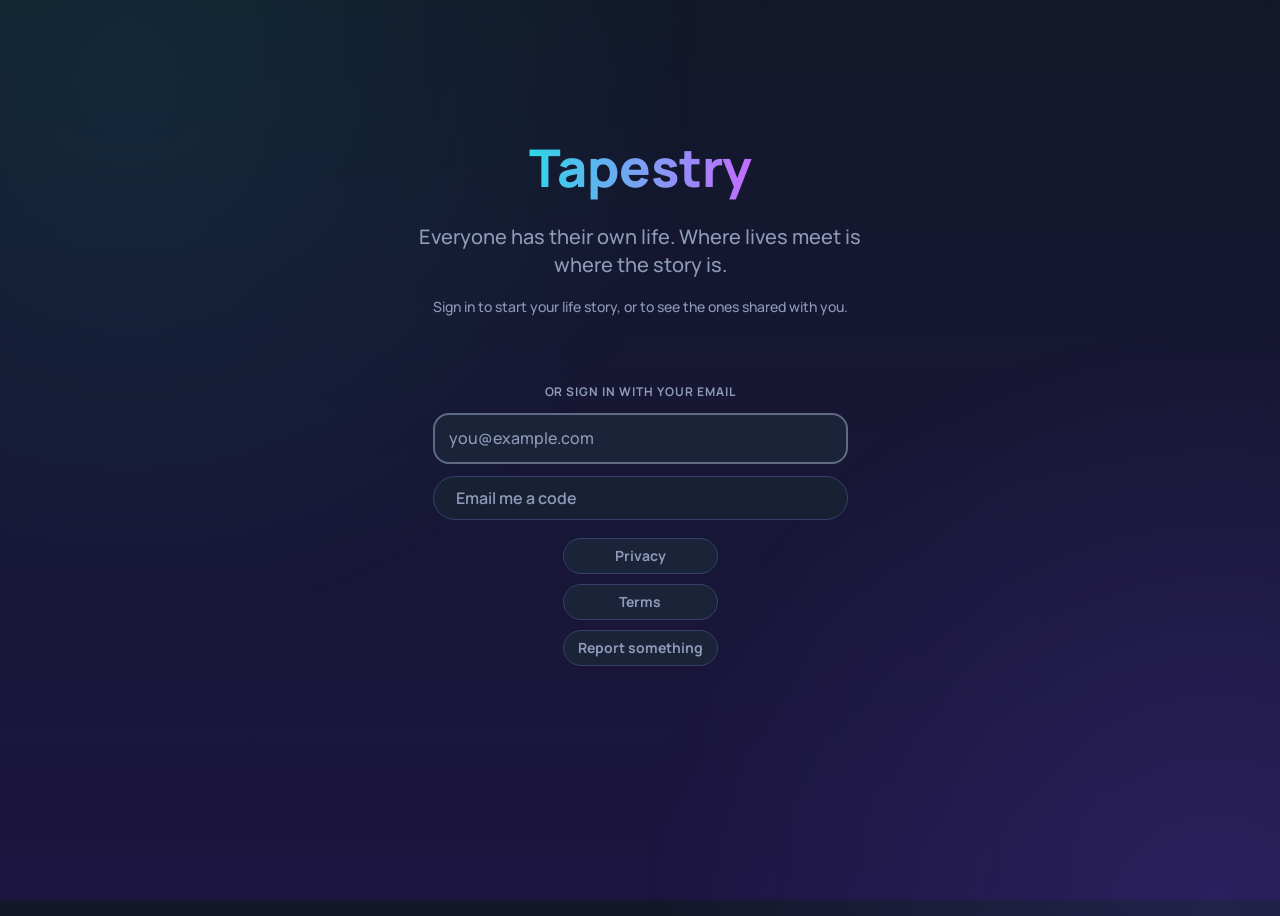
==== commit 23c082c4: "Publish tapestry from godot-app-factory f956bec" ====
--- a/index.html
+++ b/index.html
@@ -14,10 +14,10 @@
 <link rel="apple-touch-icon" href="icon-192.png">
 <meta name="mobile-web-app-capable" content="yes">
 <meta name="apple-mobile-web-app-capable" content="yes">
-<link rel="stylesheet" href="tapestry.css?v=779517fc44e5">
-<script type="module" src="site.js?v=779517fc44e5"></script>
-<meta name="build" content="779517fc44e5">
-<script type="module" src="fresh.js?v=779517fc44e5"></script>
+<link rel="stylesheet" href="tapestry.css?v=119663ae9628">
+<script type="module" src="site.js?v=119663ae9628"></script>
+<meta name="build" content="119663ae9628">
+<script type="module" src="fresh.js?v=119663ae9628"></script>
 </head>
 <body>
 <main id="app"></main>
--- a/tapestry.css
+++ b/tapestry.css
@@ -421,8 +421,10 @@
 
 /* words readable on every button and field (WCAG AA): dark words on the bright teal, deeper purple and red behind white words,
    placeholders and field edges that can be seen */
-#app .chime-pressable:is(.BellButton, .FactoryAction, .FactoryToggleOn, .ToggleOn, .ChoiceChosen, .SegmentChosen, .Segment.chime-current) { color: var(--chime-ground); }
-#app .chime-pressable.FactoryLink { background: linear-gradient(90deg, color-mix(in srgb, var(--chime-accent-2) 72%, #000), color-mix(in srgb, var(--chime-accent-2-end) 72%, #000)); }
-#app .chime-pressable.FactoryDanger { background: linear-gradient(90deg, color-mix(in srgb, var(--chime-danger) 70%, #000), color-mix(in srgb, var(--chime-danger-end) 70%, #000)); }
+#app .chime-pressable:is(.BellButton, .FactoryAction, .FactoryToggleOn, .ToggleOn, .ChoiceChosen, .SegmentChosen, .Segment.chime-current):not([aria-disabled="true"]) { color: var(--chime-ground); }
+#app .chime-pressable.FactoryLink:not([aria-disabled="true"]) { background: linear-gradient(90deg, color-mix(in srgb, var(--chime-accent-2) 72%, #000), color-mix(in srgb, var(--chime-accent-2-end) 72%, #000)); }
+#app .chime-pressable.FactoryDanger:not([aria-disabled="true"]) { background: linear-gradient(90deg, color-mix(in srgb, var(--chime-danger) 70%, #000), color-mix(in srgb, var(--chime-danger-end) 70%, #000)); }
 #app .chime-field::placeholder, #app textarea::placeholder { color: var(--chime-ink-soft); }
 #app .chime-field, #app textarea { border-color: color-mix(in srgb, var(--chime-ink-soft) 60%, var(--chime-raised)); }
+/* a button that can't be pressed yet, whatever its colour: faded grey, its words soft but readable */
+#app .chime-pressable[aria-disabled="true"] { background: var(--factory-faded); border: 1px solid var(--chime-lit); color: var(--chime-ink-soft); box-shadow: none; }
